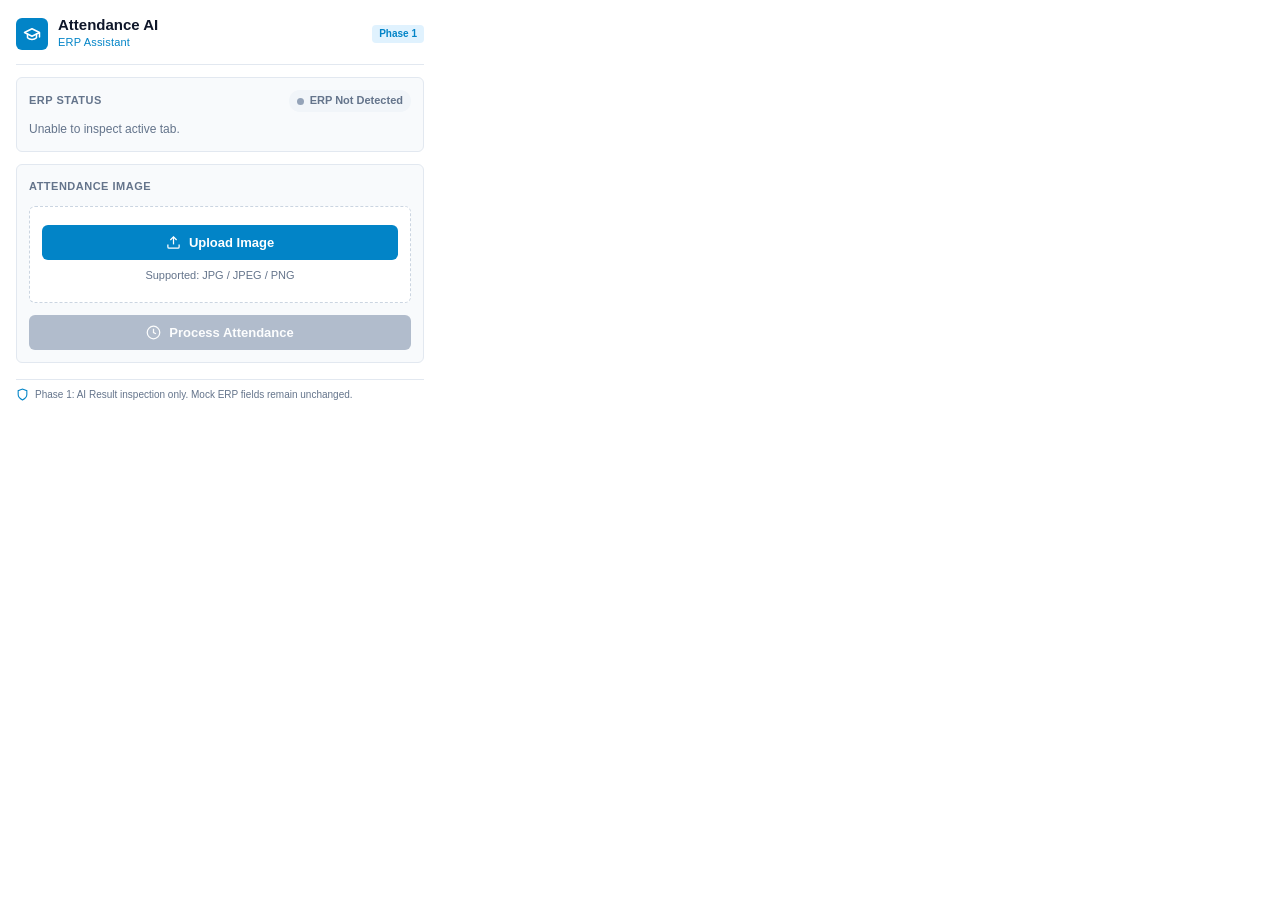
==== extension/popup/popup.html @ d887340b "phase1" ====
<!DOCTYPE html>
<html lang="en">
<head>
  <meta charset="UTF-8">
  <meta name="viewport" content="width=device-width, initial-scale=1.0">
  <title>Attendance AI — ERP Assistant</title>
  <link rel="stylesheet" href="popup.css">
</head>
<body>
  <div class="popup-container">
    <!-- Header -->
    <header class="app-header">
      <div class="header-left">
        <div class="brand-icon">
          <svg viewBox="0 0 24 24" fill="none" stroke="currentColor" stroke-width="2" stroke-linecap="round" stroke-linejoin="round">
            <path d="M22 10v6M2 10l10-5 10 5-10 5z"/>
            <path d="M6 12v5c3 3 9 3 12 0v-5"/>
          </svg>
        </div>
        <div class="brand-info">
          <h1 class="brand-title">Attendance AI</h1>
          <span class="brand-subtitle">ERP Assistant</span>
        </div>
      </div>
      <div class="header-badge" id="version-tag">Phase 1</div>
    </header>

    <!-- Notification / Toast Banner -->
    <div id="status-banner" class="status-banner hidden" role="alert">
      <span class="banner-icon" id="banner-icon">ℹ</span>
      <span class="banner-message" id="banner-message">Status message</span>
    </div>

    <!-- ERP Connection Card -->
    <section class="section-card erp-status-card" id="erp-status-section">
      <div class="status-header">
        <span class="section-label">ERP Status</span>
        <div class="status-pill status-checking" id="connection-pill">
          <span class="status-dot"></span>
          <span class="status-text" id="connection-text">Checking ERP...</span>
        </div>
      </div>
      <div class="erp-details" id="erp-details-box">
        <span class="erp-hint-text" id="erp-hint-text">Detecting active classroom ERP page...</span>
      </div>
    </section>

    <!-- Attendance Image Upload Section -->
    <section class="section-card upload-card" id="upload-section">
      <div class="upload-header">
        <span class="section-label">Attendance Image</span>
      </div>

      <!-- Hidden native file input -->
      <input type="file" id="file-input" accept="image/jpeg,image/png,image/jpg,image/webp" class="hidden-file-input">

      <!-- State A: Empty / No Image Selected Dropzone -->
      <div class="upload-dropzone" id="dropzone-box">
        <button type="button" class="btn btn-upload" id="btn-upload-trigger">
          <svg class="btn-icon" viewBox="0 0 24 24" fill="none" stroke="currentColor" stroke-width="2">
            <path d="M21 15v4a2 2 0 0 1-2 2H5a2 2 0 0 1-2-2v-4"></path>
            <polyline points="17 8 12 3 7 8"></polyline>
            <line x1="12" y1="3" x2="12" y2="15"></line>
          </svg>
          <span>Upload Image</span>
        </button>
        <span class="upload-support-text">Supported: JPG / JPEG / PNG</span>
      </div>

      <!-- State B: Image Preview Container (Hidden initially) -->
      <div class="preview-container hidden" id="preview-box">
        <div class="preview-frame" id="preview-frame">
          <img id="preview-image" alt="Attendance Sheet Preview" src="">
        </div>
        <div class="preview-info-row">
          <span class="preview-filename" id="preview-filename">attendance.jpg</span>
          <button type="button" class="btn-text-action" id="btn-change-image">Change Image</button>
        </div>
      </div>

      <!-- Process Attendance Button -->
      <div class="upload-action-box">
        <button type="button" class="btn btn-primary" id="btn-process-attendance" disabled>
          <svg class="btn-icon" viewBox="0 0 24 24" fill="none" stroke="currentColor" stroke-width="2">
            <circle cx="12" cy="12" r="10"></circle>
            <polyline points="12 6 12 12 16 14"></polyline>
          </svg>
          <span>Process Attendance</span>
        </button>
      </div>
    </section>

    <!-- Processing State Section (Hidden initially) -->
    <section class="section-card processing-card hidden" id="processing-section">
      <div class="processing-content">
        <div class="processing-spinner">
          <svg viewBox="0 0 50 50" class="spinner-svg">
            <circle class="spinner-path" cx="25" cy="25" r="20" fill="none" stroke-width="4"></circle>
          </svg>
        </div>
        <h2 class="processing-title">Processing attendance...</h2>
        <p class="processing-subtitle">Analyzing image</p>
        <p class="processing-note">Please wait.</p>
      </div>
    </section>

    <!-- Attendance Result Section (Hidden initially) -->
    <section class="section-card result-card hidden" id="result-section">
      <div class="result-header">
        <div>
          <span class="section-label">Attendance Result</span>
          <div class="result-records-text" id="result-records-count">0 records detected</div>
        </div>
        <span class="badge-phase">AI Extracted</span>
      </div>

      <!-- Result Breakdown Stats Grid -->
      <div class="stats-grid result-stats-grid">
        <div class="stat-box stat-present">
          <span class="stat-number" id="res-present">0</span>
          <span class="stat-name">Present</span>
        </div>
        <div class="stat-box stat-absent">
          <span class="stat-number" id="res-absent">0</span>
          <span class="stat-name">Absent</span>
        </div>
        <div class="stat-box stat-late">
          <span class="stat-number" id="res-late">0</span>
          <span class="stat-name">Late</span>
        </div>
        <div class="stat-box stat-unknown">
          <span class="stat-number" id="res-unknown">0</span>
          <span class="stat-name">Unknown</span>
        </div>
      </div>

      <!-- Detected Attendance List -->
      <div class="detected-roster-box">
        <div class="detected-roster-header">
          <span class="section-label">Detected Attendance</span>
        </div>
        <ul class="detected-roster-list" id="detected-roster-list">
          <!-- Populated dynamically -->
        </ul>
      </div>

      <!-- Process Again Action -->
      <div class="result-action-box">
        <button type="button" class="btn btn-outline" id="btn-process-again">
          <svg class="btn-icon" viewBox="0 0 24 24" fill="none" stroke="currentColor" stroke-width="2">
            <polyline points="1 4 1 10 7 10"></polyline>
            <path d="M3.51 15a9 9 0 1 0 2.13-9.36L1 10"></path>
          </svg>
          <span>Process Again</span>
        </button>
      </div>
    </section>

    <!-- Safety Footer -->
    <footer class="app-footer">
      <div class="safety-indicator">
        <svg class="safety-icon" viewBox="0 0 24 24" fill="none" stroke="currentColor" stroke-width="2">
          <path d="M12 22s8-4 8-10V5l-8-3-8 3v7c0 6 8 10 8 10z"></path>
        </svg>
        <span>Phase 1: AI Result inspection only. Mock ERP fields remain unchanged.</span>
      </div>
    </footer>
  </div>

  <!-- Load API Client followed by Popup Logic -->
  <script src="../utils/api-client.js"></script>
  <script src="popup.js"></script>
</body>
</html>
---- extension/popup/popup.css ----
/**
 * Attendance AI Extension - Popup Stylesheet
 * Clean, professional, education-grade theme.
 * White background, sky-blue primary accents, dark slate typography.
 */

:root {
  --color-primary: #0284c7;       /* Sky-blue 600 */
  --color-primary-light: #e0f2fe; /* Sky-blue 100 */
  --color-primary-bg: #f0f9ff;    /* Sky-blue 50 */
  --color-primary-hover: #0369a1; /* Sky-blue 700 */

  --color-bg-app: #ffffff;
  --color-bg-card: #f8fafc;
  --color-bg-input: #ffffff;

  --color-border: #e2e8f0;
  --color-border-subtle: #edf2f7;

  --color-text-main: #0f172a;     /* Slate 900 */
  --color-text-muted: #64748b;    /* Slate 500 */
  --color-text-light: #94a3b8;    /* Slate 400 */

  --color-success: #16a34a;       /* Green 600 */
  --color-success-bg: #f0fdf4;
  --color-danger: #dc2626;        /* Red 600 */
  --color-danger-bg: #fef2f2;
  --color-warning: #d97706;       /* Amber 600 */
  --color-warning-bg: #fffbeb;
  --color-neutral: #64748b;
  --color-neutral-bg: #f1f5f9;

  --radius-sm: 4px;
  --radius-md: 6px;
  --radius-lg: 8px;

  --font-family: -apple-system, BlinkMacSystemFont, "Segoe UI", Roboto, "Helvetica Neue", Arial, sans-serif;
}

* {
  box-sizing: border-box;
  margin: 0;
  padding: 0;
}

body {
  width: 440px;
  min-height: 520px;
  background-color: var(--color-bg-app);
  color: var(--color-text-main);
  font-family: var(--font-family);
  font-size: 13px;
  line-height: 1.45;
  overflow-x: hidden;
}

.popup-container {
  display: flex;
  flex-direction: column;
  padding: 16px;
  gap: 12px;
}

/* ==========================================================================
   Header
   ========================================================================== */
.app-header {
  display: flex;
  align-items: center;
  justify-content: space-between;
  padding-bottom: 12px;
  border-bottom: 1px solid var(--color-border);
}

.header-left {
  display: flex;
  align-items: center;
  gap: 10px;
}

.brand-icon {
  width: 32px;
  height: 32px;
  border-radius: var(--radius-md);
  background-color: var(--color-primary);
  color: #ffffff;
  display: flex;
  align-items: center;
  justify-content: center;
  flex-shrink: 0;
}

.brand-icon svg {
  width: 18px;
  height: 18px;
}

.brand-title {
  font-size: 15px;
  font-weight: 700;
  color: var(--color-text-main);
  line-height: 1.15;
}

.brand-subtitle {
  font-size: 11px;
  font-weight: 500;
  color: var(--color-primary);
  letter-spacing: 0.2px;
}

.header-badge {
  font-size: 10px;
  font-weight: 600;
  padding: 2px 7px;
  border-radius: var(--radius-sm);
  background-color: var(--color-primary-light);
  color: var(--color-primary);
}

/* ==========================================================================
   Status Banner (Notifications & Alerts)
   ========================================================================== */
.status-banner {
  display: flex;
  align-items: flex-start;
  gap: 8px;
  padding: 8px 12px;
  border-radius: var(--radius-md);
  font-size: 12px;
  animation: fadeIn 0.2s ease-out;
}

.status-banner.banner-success {
  background-color: var(--color-success-bg);
  border: 1px solid #bbf7d0;
  color: #15803d;
}

.status-banner.banner-error {
  background-color: var(--color-danger-bg);
  border: 1px solid #fecaca;
  color: #b91c1c;
}

.status-banner.banner-info {
  background-color: var(--color-primary-bg);
  border: 1px solid #bae6fd;
  color: var(--color-primary-hover);
}

.banner-icon {
  font-weight: bold;
}

/* ==========================================================================
   Section Cards
   ========================================================================== */
.section-card {
  background-color: var(--color-bg-card);
  border: 1px solid var(--color-border);
  border-radius: var(--radius-md);
  padding: 12px;
  display: flex;
  flex-direction: column;
  gap: 8px;
}

.section-label {
  font-size: 11px;
  font-weight: 600;
  text-transform: uppercase;
  letter-spacing: 0.5px;
  color: var(--color-text-muted);
}

/* ==========================================================================
   ERP Status Card
   ========================================================================== */
.status-header {
  display: flex;
  align-items: center;
  justify-content: space-between;
}

.status-pill {
  display: inline-flex;
  align-items: center;
  gap: 6px;
  padding: 3px 8px;
  border-radius: 12px;
  font-size: 11px;
  font-weight: 600;
}

.status-dot {
  width: 7px;
  height: 7px;
  border-radius: 50%;
}

.status-connected {
  background-color: var(--color-success-bg);
  color: var(--color-success);
}
.status-connected .status-dot {
  background-color: var(--color-success);
}

.status-disconnected {
  background-color: var(--color-neutral-bg);
  color: var(--color-text-muted);
}
.status-disconnected .status-dot {
  background-color: var(--color-text-light);
}

.status-checking {
  background-color: var(--color-warning-bg);
  color: var(--color-warning);
}
.status-checking .status-dot {
  background-color: var(--color-warning);
}

.erp-hint-text {
  font-size: 12px;
  color: var(--color-text-muted);
}

/* ==========================================================================
   Image Upload Section
   ========================================================================== */
.hidden-file-input {
  display: none;
}

.upload-card {
  gap: 10px;
}

.upload-dropzone {
  display: flex;
  flex-direction: column;
  align-items: center;
  justify-content: center;
  gap: 8px;
  padding: 18px 12px;
  border: 1px dashed #cbd5e1;
  border-radius: var(--radius-md);
  background-color: #ffffff;
  transition: border-color 0.2s ease, background-color 0.2s ease;
}

.upload-dropzone:hover {
  border-color: var(--color-primary);
  background-color: var(--color-primary-bg);
}

.btn-upload {
  background-color: var(--color-primary);
  color: #ffffff;
  padding: 8px 16px;
  font-size: 12px;
  border-radius: var(--radius-md);
  cursor: pointer;
  display: inline-flex;
  align-items: center;
  gap: 6px;
  border: none;
  font-weight: 600;
  transition: background-color 0.15s ease;
}

.btn-upload:hover {
  background-color: var(--color-primary-hover);
}

.upload-support-text {
  font-size: 11px;
  color: var(--color-text-muted);
}

/* ==========================================================================
   Image Preview Box
   ========================================================================== */
.preview-container {
  display: flex;
  flex-direction: column;
  gap: 8px;
  background-color: #ffffff;
  border: 1px solid var(--color-border);
  border-radius: var(--radius-md);
  padding: 10px;
}

.preview-frame {
  width: 100%;
  height: 130px;
  background-color: #0f172a;
  border-radius: var(--radius-sm);
  overflow: hidden;
  display: flex;
  align-items: center;
  justify-content: center;
}

.preview-frame img {
  max-width: 100%;
  max-height: 100%;
  object-fit: contain;
}

.preview-info-row {
  display: flex;
  align-items: center;
  justify-content: space-between;
  padding-top: 4px;
}

.preview-filename {
  font-size: 12px;
  font-weight: 600;
  color: var(--color-text-main);
  overflow: hidden;
  text-overflow: ellipsis;
  white-space: nowrap;
  max-width: 250px;
}

.btn-text-action {
  background: none;
  border: none;
  font-size: 11px;
  font-weight: 600;
  color: var(--color-primary);
  cursor: pointer;
  padding: 2px 4px;
  border-radius: var(--radius-sm);
}

.btn-text-action:hover {
  text-decoration: underline;
  color: var(--color-primary-hover);
}

.upload-action-box {
  margin-top: 2px;
}

/* ==========================================================================
   Processing State Card
   ========================================================================== */
.processing-card {
  padding: 24px 16px;
  text-align: center;
  background-color: #ffffff;
  border: 1px solid #bae6fd;
}

.processing-content {
  display: flex;
  flex-direction: column;
  align-items: center;
  gap: 6px;
}

.processing-spinner {
  width: 38px;
  height: 38px;
  margin-bottom: 6px;
}

.spinner-svg {
  animation: rotate 1.8s linear infinite;
  width: 100%;
  height: 100%;
}

.spinner-path {
  stroke: var(--color-primary);
  stroke-linecap: round;
  animation: dash 1.4s ease-in-out infinite;
}

@keyframes rotate {
  100% {
    transform: rotate(360deg);
  }
}

@keyframes dash {
  0% {
    stroke-dasharray: 1, 150;
    stroke-dashoffset: 0;
  }
  50% {
    stroke-dasharray: 90, 150;
    stroke-dashoffset: -35;
  }
  100% {
    stroke-dasharray: 90, 150;
    stroke-dashoffset: -124;
  }
}

.processing-title {
  font-size: 14px;
  font-weight: 700;
  color: var(--color-text-main);
}

.processing-subtitle {
  font-size: 12px;
  font-weight: 500;
  color: var(--color-primary);
}

.processing-note {
  font-size: 11px;
  color: var(--color-text-muted);
}

/* ==========================================================================
   Attendance Result Card
   ========================================================================== */
.result-header {
  display: flex;
  align-items: center;
  justify-content: space-between;
}

.result-records-text {
  font-size: 14px;
  font-weight: 700;
  color: var(--color-text-main);
}

.badge-phase {
  font-size: 10px;
  font-weight: 600;
  background-color: var(--color-primary-light);
  color: var(--color-primary);
  padding: 2px 7px;
  border-radius: var(--radius-sm);
  text-transform: uppercase;
}

.result-stats-grid {
  display: grid;
  grid-template-columns: repeat(4, 1fr);
  gap: 6px;
  margin-top: 4px;
}

.stat-box {
  background-color: #ffffff;
  border: 1px solid var(--color-border);
  border-radius: var(--radius-sm);
  padding: 6px 4px;
  text-align: center;
  display: flex;
  flex-direction: column;
  align-items: center;
}

.stat-number {
  font-size: 16px;
  font-weight: 700;
  line-height: 1.2;
}

.stat-name {
  font-size: 10px;
  font-weight: 500;
  color: var(--color-text-muted);
}

.stat-present {
  border-top: 2px solid var(--color-success);
}
.stat-present .stat-number {
  color: var(--color-success);
}

.stat-absent {
  border-top: 2px solid var(--color-danger);
}
.stat-absent .stat-number {
  color: var(--color-danger);
}

.stat-late {
  border-top: 2px solid var(--color-warning);
}
.stat-late .stat-number {
  color: var(--color-warning);
}

.stat-unknown {
  border-top: 2px solid var(--color-neutral);
}
.stat-unknown .stat-number {
  color: var(--color-neutral);
}

/* Detected Roster List */
.detected-roster-box {
  display: flex;
  flex-direction: column;
  gap: 6px;
  margin-top: 4px;
}

.detected-roster-header {
  display: flex;
  align-items: center;
  justify-content: space-between;
}

.detected-roster-list {
  list-style: none;
  max-height: 155px;
  overflow-y: auto;
  border: 1px solid var(--color-border);
  border-radius: var(--radius-sm);
  background-color: #ffffff;
}

.detected-item {
  display: flex;
  align-items: center;
  justify-content: space-between;
  padding: 5px 8px;
  border-bottom: 1px solid var(--color-border-subtle);
  font-size: 12px;
}

.detected-item:last-child {
  border-bottom: none;
}

.detected-student-info {
  display: flex;
  align-items: center;
  gap: 8px;
  overflow: hidden;
}

.detected-roll {
  font-size: 11px;
  font-weight: 600;
  color: var(--color-text-muted);
  width: 32px;
  flex-shrink: 0;
}

.detected-name {
  color: var(--color-text-main);
  white-space: nowrap;
  overflow: hidden;
  text-overflow: ellipsis;
  font-weight: 500;
}

.detected-badges {
  display: flex;
  align-items: center;
  gap: 4px;
  flex-shrink: 0;
}

.roster-badge {
  font-size: 9px;
  font-weight: 600;
  padding: 2px 6px;
  border-radius: 3px;
  text-transform: uppercase;
}

.badge-present {
  background-color: var(--color-success-bg);
  color: var(--color-success);
}

.badge-absent {
  background-color: var(--color-danger-bg);
  color: var(--color-danger);
}

.badge-late {
  background-color: var(--color-warning-bg);
  color: var(--color-warning);
}

.badge-unknown {
  background-color: var(--color-neutral-bg);
  color: var(--color-neutral);
}

.confidence-pill {
  font-size: 9px;
  color: var(--color-text-light);
  font-weight: 500;
  padding: 1px 4px;
}

.result-action-box {
  margin-top: 4px;
}

/* ==========================================================================
   Buttons & Actions
   ========================================================================== */
.btn {
  display: flex;
  align-items: center;
  justify-content: center;
  gap: 8px;
  width: 100%;
  padding: 9px 14px;
  border-radius: var(--radius-md);
  font-size: 13px;
  font-weight: 600;
  cursor: pointer;
  transition: background-color 0.15s ease, border-color 0.15s ease;
  border: 1px solid transparent;
}

.btn-icon {
  width: 15px;
  height: 15px;
}

.btn-primary {
  background-color: var(--color-primary);
  color: #ffffff;
}

.btn-primary:hover:not(:disabled) {
  background-color: var(--color-primary-hover);
}

.btn-primary:disabled {
  background-color: #94a3b8;
  cursor: not-allowed;
  opacity: 0.7;
}

.btn-outline {
  background-color: #ffffff;
  border-color: var(--color-border);
  color: var(--color-text-muted);
  font-size: 12px;
  padding: 7px 12px;
}

.btn-outline:hover {
  background-color: var(--color-bg-card);
  color: var(--color-text-main);
  border-color: #cbd5e1;
}

/* ==========================================================================
   Footer
   ========================================================================== */
.app-footer {
  margin-top: 4px;
  border-top: 1px solid var(--color-border);
  padding-top: 8px;
}

.safety-indicator {
  display: flex;
  align-items: center;
  gap: 6px;
  font-size: 10px;
  color: var(--color-text-muted);
}

.safety-icon {
  width: 13px;
  height: 13px;
  color: var(--color-primary);
  flex-shrink: 0;
}

/* ==========================================================================
   Utilities
   ========================================================================== */
.hidden {
  display: none !important;
}

@keyframes fadeIn {
  from { opacity: 0; transform: translateY(-2px); }
  to { opacity: 1; transform: translateY(0); }
}
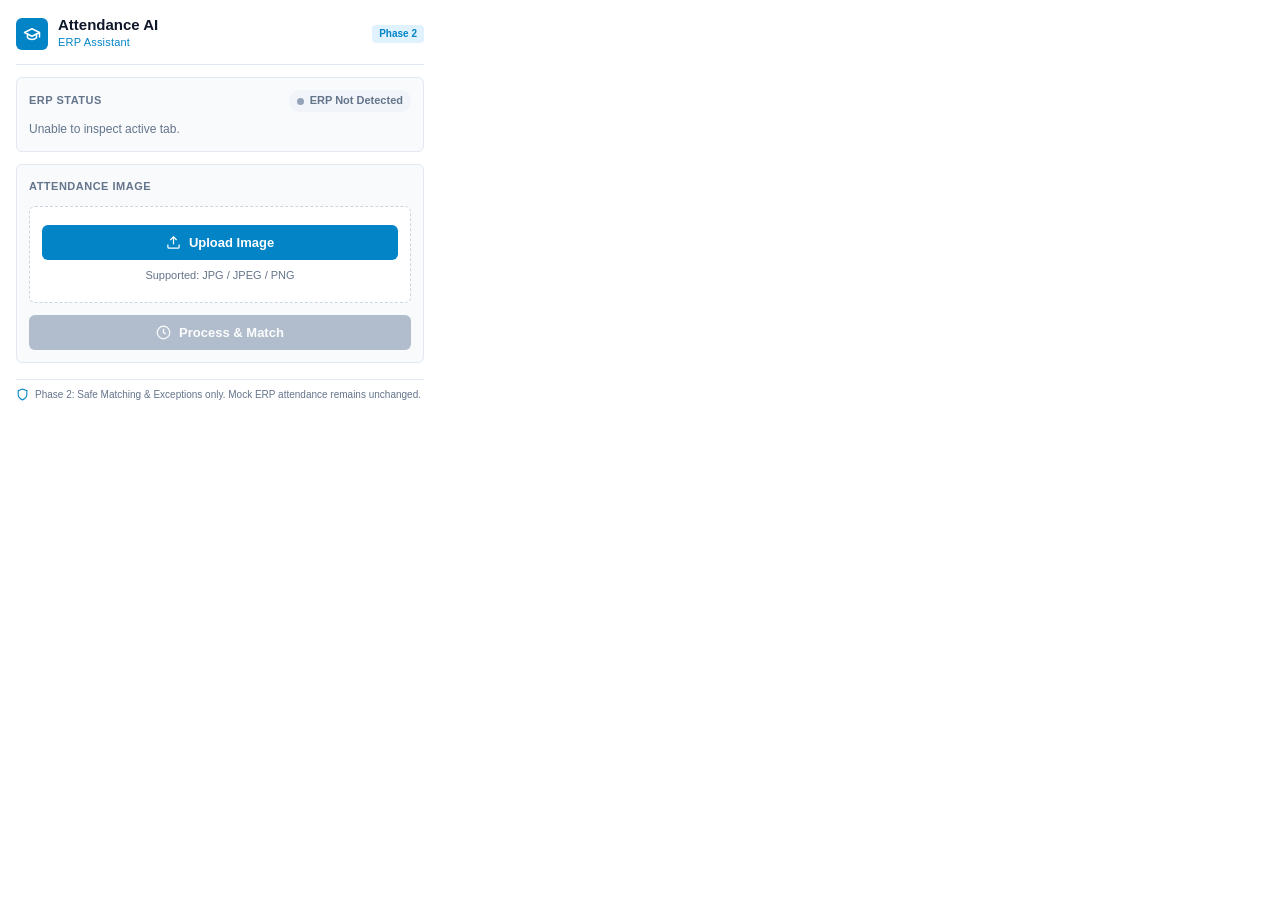
==== commit bdbfbbda: "phase 2 completed" ====
--- a/extension/popup/popup.html
+++ b/extension/popup/popup.html
@@ -22,7 +22,7 @@
           <span class="brand-subtitle">ERP Assistant</span>
         </div>
       </div>
-      <div class="header-badge" id="version-tag">Phase 1</div>
+      <div class="header-badge" id="version-tag">Phase 2</div>
     </header>
 
     <!-- Notification / Toast Banner -->
@@ -85,7 +85,7 @@
             <circle cx="12" cy="12" r="10"></circle>
             <polyline points="12 6 12 12 16 14"></polyline>
           </svg>
-          <span>Process Attendance</span>
+          <span>Process & Match</span>
         </button>
       </div>
     </section>
@@ -98,46 +98,102 @@
             <circle class="spinner-path" cx="25" cy="25" r="20" fill="none" stroke-width="4"></circle>
           </svg>
         </div>
-        <h2 class="processing-title">Processing attendance...</h2>
-        <p class="processing-subtitle">Analyzing image</p>
+        <h2 class="processing-title" id="processing-title">Processing attendance...</h2>
+        <p class="processing-subtitle" id="processing-subtitle">Analyzing image & matching with ERP roster</p>
         <p class="processing-note">Please wait.</p>
       </div>
     </section>
 
     <!-- Attendance Result Section (Hidden initially) -->
     <section class="section-card result-card hidden" id="result-section">
-      <div class="result-header">
-        <div>
-          <span class="section-label">Attendance Result</span>
-          <div class="result-records-text" id="result-records-count">0 records detected</div>
-        </div>
-        <span class="badge-phase">AI Extracted</span>
-      </div>
-
-      <!-- Result Breakdown Stats Grid -->
-      <div class="stats-grid result-stats-grid">
-        <div class="stat-box stat-present">
-          <span class="stat-number" id="res-present">0</span>
-          <span class="stat-name">Present</span>
-        </div>
-        <div class="stat-box stat-absent">
-          <span class="stat-number" id="res-absent">0</span>
-          <span class="stat-name">Absent</span>
-        </div>
-        <div class="stat-box stat-late">
-          <span class="stat-number" id="res-late">0</span>
-          <span class="stat-name">Late</span>
-        </div>
-        <div class="stat-box stat-unknown">
-          <span class="stat-number" id="res-unknown">0</span>
-          <span class="stat-name">Unknown</span>
-        </div>
-      </div>
-
-      <!-- Detected Attendance List -->
+      <!-- 1. Source of Truth: Uploaded Sheet -->
+      <div class="result-source-box">
+        <div class="result-source-header">
+          <div class="source-title-group">
+            <span class="source-indicator-dot"></span>
+            <span class="source-label">Attendance Source</span>
+          </div>
+          <span class="source-badge">Uploaded Sheet</span>
+        </div>
+        <div class="source-stats-row">
+          <div class="source-stat">
+            <span class="source-stat-val" id="source-detected-count">0</span>
+            <span class="source-stat-lbl">Students detected</span>
+          </div>
+          <div class="source-stat stat-pres-text">
+            <span class="source-stat-val" id="source-present-count">0</span>
+            <span class="source-stat-lbl">Present</span>
+          </div>
+          <div class="source-stat stat-abs-text">
+            <span class="source-stat-val" id="source-absent-count">0</span>
+            <span class="source-stat-lbl">Absent</span>
+          </div>
+        </div>
+      </div>
+
+      <!-- 2. ERP Student List Reference -->
+      <div class="result-erp-box">
+        <div class="erp-ref-header">
+          <span class="erp-ref-label">ERP Student List</span>
+          <span class="erp-ref-badge" id="erp-roster-status-badge">Classroom Roster</span>
+        </div>
+        <div class="erp-ref-content">
+          <span class="erp-ref-text">Students available in ERP:</span>
+          <strong class="erp-ref-count" id="erp-students-available-count">0</strong>
+        </div>
+      </div>
+
+      <!-- 3. Matching Breakdown -->
+      <div class="matching-summary-box">
+        <div class="result-header">
+          <span class="section-label">Matching Summary</span>
+          <span class="badge-phase" id="result-badge-phase">Matching Complete</span>
+        </div>
+
+        <div class="matching-stats-grid">
+          <div class="match-stat-box match-stat-matched">
+            <div class="match-stat-icon">✓</div>
+            <div class="match-stat-count" id="match-count-matched">0</div>
+            <div class="match-stat-label">Matched</div>
+          </div>
+          <div class="match-stat-box match-stat-review">
+            <div class="match-stat-icon">⚠</div>
+            <div class="match-stat-count" id="match-count-review">0</div>
+            <div class="match-stat-label">Needs Review</div>
+          </div>
+          <div class="match-stat-box match-stat-unmatched">
+            <div class="match-stat-icon">?</div>
+            <div class="match-stat-count" id="match-count-unmatched">0</div>
+            <div class="match-stat-label">Unmatched</div>
+          </div>
+        </div>
+      </div>
+
+      <!-- Exceptions & Missing Students Info Bar -->
+      <div class="exceptions-bar hidden" id="exceptions-bar">
+        <span class="exceptions-count-text" id="exceptions-count-text">0 Exceptions Detected</span>
+        <button type="button" class="btn-text-action" id="btn-toggle-exceptions">View Exceptions</button>
+      </div>
+
+      <!-- Collapsible Exceptions List Drawer -->
+      <div class="exceptions-drawer hidden" id="exceptions-drawer">
+        <ul class="exceptions-list" id="exceptions-list">
+          <!-- Populated dynamically -->
+        </ul>
+      </div>
+
+      <!-- Matched Students Roster Review Table -->
       <div class="detected-roster-box">
         <div class="detected-roster-header">
-          <span class="section-label">Detected Attendance</span>
+          <span class="section-label">Review Records</span>
+          <span class="roster-sub-hint">Verified against ERP</span>
+        </div>
+        <div class="roster-table-header">
+          <span class="col-head col-roll">Roll</span>
+          <span class="col-head col-name">Student</span>
+          <span class="col-head col-raw">Raw Mark</span>
+          <span class="col-head col-status">Status</span>
+          <span class="col-head col-match">Match</span>
         </div>
         <ul class="detected-roster-list" id="detected-roster-list">
           <!-- Populated dynamically -->
@@ -162,7 +218,7 @@
         <svg class="safety-icon" viewBox="0 0 24 24" fill="none" stroke="currentColor" stroke-width="2">
           <path d="M12 22s8-4 8-10V5l-8-3-8 3v7c0 6 8 10 8 10z"></path>
         </svg>
-        <span>Phase 1: AI Result inspection only. Mock ERP fields remain unchanged.</span>
+        <span>Phase 2: Safe Matching & Exceptions only. Mock ERP attendance remains unchanged.</span>
       </div>
     </footer>
   </div>
--- a/extension/popup/popup.css
+++ b/extension/popup/popup.css
@@ -446,98 +446,296 @@
   text-transform: uppercase;
 }
 
-.result-stats-grid {
+/* ==========================================================================
+   Attendance Source & ERP Reference Cards (Phase 2.2)
+   ========================================================================== */
+.result-source-box {
+  background: linear-gradient(135deg, #f0f9ff 0%, #e0f2fe 100%);
+  border: 1px solid #bae6fd;
+  border-radius: var(--radius-md);
+  padding: 10px 12px;
+  display: flex;
+  flex-direction: column;
+  gap: 8px;
+}
+
+.result-source-header {
+  display: flex;
+  align-items: center;
+  justify-content: space-between;
+}
+
+.source-title-group {
+  display: flex;
+  align-items: center;
+  gap: 6px;
+}
+
+.source-indicator-dot {
+  width: 8px;
+  height: 8px;
+  border-radius: 50%;
+  background-color: #0284c7;
+  box-shadow: 0 0 0 2px rgba(2, 132, 199, 0.2);
+}
+
+.source-label {
+  font-size: 11px;
+  font-weight: 700;
+  text-transform: uppercase;
+  letter-spacing: 0.5px;
+  color: #0369a1;
+}
+
+.source-badge {
+  font-size: 10px;
+  font-weight: 700;
+  background-color: #0284c7;
+  color: #ffffff;
+  padding: 2px 7px;
+  border-radius: 10px;
+  letter-spacing: 0.2px;
+}
+
+.source-stats-row {
   display: grid;
-  grid-template-columns: repeat(4, 1fr);
-  gap: 6px;
-  margin-top: 4px;
-}
-
-.stat-box {
+  grid-template-columns: repeat(3, 1fr);
+  gap: 8px;
   background-color: #ffffff;
-  border: 1px solid var(--color-border);
+  border: 1px solid #e0f2fe;
   border-radius: var(--radius-sm);
-  padding: 6px 4px;
+  padding: 6px 8px;
+}
+
+.source-stat {
+  display: flex;
+  flex-direction: column;
+  align-items: center;
   text-align: center;
-  display: flex;
-  flex-direction: column;
-  align-items: center;
-}
-
-.stat-number {
+}
+
+.source-stat-val {
   font-size: 16px;
   font-weight: 700;
   line-height: 1.2;
-}
-
-.stat-name {
+  color: var(--color-text-main);
+}
+
+.source-stat-lbl {
+  font-size: 9px;
+  font-weight: 600;
+  color: var(--color-text-muted);
+  text-transform: uppercase;
+}
+
+.stat-pres-text .source-stat-val {
+  color: var(--color-success);
+}
+
+.stat-abs-text .source-stat-val {
+  color: var(--color-danger);
+}
+
+/* ERP Student List Reference Box */
+.result-erp-box {
+  background-color: #f8fafc;
+  border: 1px solid var(--color-border);
+  border-radius: var(--radius-md);
+  padding: 8px 12px;
+  display: flex;
+  align-items: center;
+  justify-content: space-between;
+}
+
+.erp-ref-header {
+  display: flex;
+  align-items: center;
+  gap: 6px;
+}
+
+.erp-ref-label {
+  font-size: 11px;
+  font-weight: 600;
+  color: var(--color-text-muted);
+  text-transform: uppercase;
+}
+
+.erp-ref-badge {
+  font-size: 9px;
+  font-weight: 600;
+  padding: 1px 5px;
+  border-radius: 3px;
+  background-color: #e2e8f0;
+  color: #475569;
+}
+
+.erp-ref-content {
+  display: flex;
+  align-items: center;
+  gap: 4px;
+}
+
+.erp-ref-text {
+  font-size: 11px;
+  color: var(--color-text-muted);
+}
+
+.erp-ref-count {
+  font-size: 12px;
+  color: var(--color-text-main);
+}
+
+/* Matching Summary Box */
+.matching-summary-box {
+  display: flex;
+  flex-direction: column;
+  gap: 6px;
+}
+
+/* Detected Roster Review Table */
+.detected-roster-box {
+  display: flex;
+  flex-direction: column;
+  gap: 4px;
+  margin-top: 4px;
+}
+
+.detected-roster-header {
+  display: flex;
+  align-items: center;
+  justify-content: space-between;
+}
+
+.roster-sub-hint {
   font-size: 10px;
+  color: var(--color-text-light);
   font-weight: 500;
-  color: var(--color-text-muted);
-}
-
-.stat-present {
-  border-top: 2px solid var(--color-success);
-}
-.stat-present .stat-number {
-  color: var(--color-success);
-}
-
-.stat-absent {
-  border-top: 2px solid var(--color-danger);
-}
-.stat-absent .stat-number {
-  color: var(--color-danger);
-}
-
-.stat-late {
-  border-top: 2px solid var(--color-warning);
-}
-.stat-late .stat-number {
-  color: var(--color-warning);
-}
-
-.stat-unknown {
-  border-top: 2px solid var(--color-neutral);
-}
-.stat-unknown .stat-number {
-  color: var(--color-neutral);
-}
-
-/* Detected Roster List */
-.detected-roster-box {
-  display: flex;
-  flex-direction: column;
-  gap: 6px;
-  margin-top: 4px;
-}
-
-.detected-roster-header {
-  display: flex;
-  align-items: center;
-  justify-content: space-between;
+}
+
+.roster-table-header {
+  display: flex;
+  align-items: center;
+  padding: 6px 8px;
+  background-color: #f1f5f9;
+  border: 1px solid var(--color-border);
+  border-bottom: none;
+  border-top-left-radius: var(--radius-sm);
+  border-top-right-radius: var(--radius-sm);
+  font-size: 10px;
+  font-weight: 700;
+  text-transform: uppercase;
+  letter-spacing: 0.3px;
+  color: var(--color-text-muted);
+}
+
+.col-head, .row-col {
+  overflow: hidden;
+  text-overflow: ellipsis;
+  white-space: nowrap;
+}
+
+.col-roll {
+  width: 36px;
+  flex-shrink: 0;
+}
+
+.col-name {
+  flex: 1;
+  min-width: 0;
+  padding: 0 4px;
+}
+
+.col-raw {
+  width: 52px;
+  text-align: center;
+  flex-shrink: 0;
+}
+
+.col-status {
+  width: 64px;
+  text-align: center;
+  flex-shrink: 0;
+}
+
+.col-match {
+  width: 74px;
+  text-align: right;
+  flex-shrink: 0;
+}
+
+.raw-mark-pill {
+  display: inline-block;
+  font-size: 10px;
+  font-weight: 700;
+  font-family: monospace;
+  padding: 1px 5px;
+  background-color: #f1f5f9;
+  border: 1px solid #cbd5e1;
+  border-radius: 3px;
+  color: #334155;
+}
+
+.raw-mark-pill.mark-present {
+  background-color: #f0fdf4;
+  border-color: #bbf7d0;
+  color: #16a34a;
+}
+
+.raw-mark-pill.mark-absent {
+  background-color: #fef2f2;
+  border-color: #fecaca;
+  color: #dc2626;
 }
 
 .detected-roster-list {
   list-style: none;
-  max-height: 155px;
+  max-height: 175px;
   overflow-y: auto;
   border: 1px solid var(--color-border);
-  border-radius: var(--radius-sm);
+  border-bottom-left-radius: var(--radius-sm);
+  border-bottom-right-radius: var(--radius-sm);
   background-color: #ffffff;
 }
 
-.detected-item {
-  display: flex;
-  align-items: center;
-  justify-content: space-between;
+.roster-row-container {
+  display: flex;
+  flex-direction: column;
+  border-bottom: 1px solid var(--color-border-subtle);
+}
+
+.roster-row-container:last-child {
+  border-bottom: none;
+}
+
+.roster-row {
+  display: flex;
+  align-items: center;
   padding: 5px 8px;
-  border-bottom: 1px solid var(--color-border-subtle);
-  font-size: 12px;
-}
-
-.detected-item:last-child {
-  border-bottom: none;
+  font-size: 11px;
+  background-color: #ffffff;
+  transition: background-color 0.1s ease;
+}
+
+.roster-row:hover {
+  background-color: #f8fafc;
+}
+
+.student-display-name {
+  font-weight: 600;
+  color: var(--color-text-main);
+  white-space: nowrap;
+  overflow: hidden;
+  text-overflow: ellipsis;
+  display: block;
+}
+
+.raw-ai-name {
+  font-size: 9px;
+  color: var(--color-text-light);
+  display: block;
+  white-space: nowrap;
+  overflow: hidden;
+  text-overflow: ellipsis;
 }
 
 .detected-student-info {
@@ -696,3 +894,255 @@
   from { opacity: 0; transform: translateY(-2px); }
   to { opacity: 1; transform: translateY(0); }
 }
+
+/* ==========================================================================
+   Phase 2: Matching Summary & Exceptions Styles
+   ========================================================================== */
+.matching-stats-grid {
+  display: grid;
+  grid-template-columns: repeat(3, 1fr);
+  gap: 8px;
+  margin-top: 8px;
+}
+
+.match-stat-box {
+  display: flex;
+  flex-direction: column;
+  align-items: center;
+  padding: 8px 4px;
+  border-radius: var(--radius-md);
+  border: 1px solid var(--color-border);
+  background-color: var(--color-bg-card);
+  text-align: center;
+}
+
+.match-stat-icon {
+  font-size: 13px;
+  font-weight: 700;
+  margin-bottom: 2px;
+}
+
+.match-stat-count {
+  font-size: 16px;
+  font-weight: 700;
+  line-height: 1.1;
+}
+
+.match-stat-label {
+  font-size: 10px;
+  font-weight: 500;
+  text-transform: uppercase;
+  letter-spacing: 0.3px;
+  margin-top: 2px;
+}
+
+.match-stat-matched {
+  background-color: var(--color-success-bg);
+  border-color: #bbf7d0;
+  color: var(--color-success);
+}
+
+.match-stat-review {
+  background-color: var(--color-warning-bg);
+  border-color: #fde68a;
+  color: var(--color-warning);
+}
+
+.match-stat-unmatched {
+  background-color: var(--color-neutral-bg);
+  border-color: #e2e8f0;
+  color: var(--color-neutral);
+}
+
+.exceptions-bar {
+  display: flex;
+  align-items: center;
+  justify-content: space-between;
+  margin-top: 8px;
+  padding: 6px 10px;
+  background-color: #fffbeb;
+  border: 1px solid #fde68a;
+  border-radius: var(--radius-md);
+  font-size: 11px;
+}
+
+.exceptions-count-text {
+  font-weight: 600;
+  color: #92400e;
+}
+
+.exceptions-drawer {
+  margin-top: 6px;
+  padding: 8px;
+  background-color: #fefce8;
+  border: 1px solid #fef08a;
+  border-radius: var(--radius-md);
+  max-height: 140px;
+  overflow-y: auto;
+}
+
+.exceptions-list {
+  list-style: none;
+  display: flex;
+  flex-direction: column;
+  gap: 6px;
+}
+
+.exception-item {
+  display: flex;
+  flex-direction: column;
+  gap: 2px;
+  font-size: 11px;
+  line-height: 1.3;
+  padding-bottom: 4px;
+  border-bottom: 1px dashed #fde68a;
+}
+
+.exception-item:last-child {
+  border-bottom: none;
+}
+
+.exception-badge {
+  display: inline-block;
+  font-size: 9px;
+  font-weight: 700;
+  padding: 1px 4px;
+  border-radius: 3px;
+  text-transform: uppercase;
+  width: fit-content;
+}
+
+.exception-badge-dup {
+  background-color: #fef2f2;
+  color: #dc2626;
+  border: 1px solid #fecaca;
+}
+
+.exception-badge-ambig {
+  background-color: #fffbeb;
+  color: #d97706;
+  border: 1px solid #fde68a;
+}
+
+.exception-badge-unmatched {
+  background-color: #f1f5f9;
+  color: #475569;
+  border: 1px solid #cbd5e1;
+}
+
+.exception-badge-missing {
+  background-color: #e0f2fe;
+  color: #0284c7;
+  border: 1px solid #bae6fd;
+}
+
+.exception-msg {
+  color: var(--color-text-main);
+  font-weight: 500;
+}
+
+/* Matched Roster Item Details */
+.detected-match-info {
+  display: flex;
+  flex-direction: column;
+  gap: 1px;
+  overflow: hidden;
+}
+
+.matched-primary-row {
+  display: flex;
+  align-items: center;
+  gap: 6px;
+}
+
+.matched-student-name {
+  font-weight: 600;
+  color: var(--color-text-main);
+  white-space: nowrap;
+  overflow: hidden;
+  text-overflow: ellipsis;
+}
+
+.matched-student-id {
+  font-size: 10px;
+  font-family: monospace;
+  background-color: var(--color-neutral-bg);
+  padding: 1px 4px;
+  border-radius: 3px;
+  color: var(--color-text-muted);
+}
+
+.raw-detected-row {
+  font-size: 10px;
+  color: var(--color-text-muted);
+  display: flex;
+  align-items: center;
+  gap: 4px;
+}
+
+.candidates-preview-box {
+  margin-top: 4px;
+  font-size: 10px;
+  background-color: #fffbeb;
+  border-radius: 4px;
+  padding: 4px 6px;
+  color: #92400e;
+}
+
+.candidate-entry {
+  display: flex;
+  justify-content: space-between;
+  padding: 1px 0;
+}
+
+/* Badges for Resolution & Method */
+.badge-resolution-matched {
+  background-color: #f0fdf4;
+  color: #16a34a;
+  border: 1px solid #bbf7d0;
+}
+
+.badge-resolution-review {
+  background-color: #fffbeb;
+  color: #d97706;
+  border: 1px solid #fde68a;
+}
+
+.badge-resolution-unmatched {
+  background-color: #f1f5f9;
+  color: #64748b;
+  border: 1px solid #cbd5e1;
+}
+
+.match-method-pill {
+  font-size: 9px;
+  padding: 1px 4px;
+  border-radius: 3px;
+  background-color: #f0f9ff;
+  color: #0369a1;
+  border: 1px solid #bae6fd;
+}
+
+.dual-conf-container {
+  display: flex;
+  gap: 3px;
+}
+
+.conf-tag {
+  font-size: 9px;
+  padding: 1px 4px;
+  border-radius: 3px;
+  font-family: monospace;
+}
+
+.conf-tag-ai {
+  background-color: #f8fafc;
+  color: #475569;
+  border: 1px solid #e2e8f0;
+}
+
+.conf-tag-match {
+  background-color: #ecfdf5;
+  color: #059669;
+  border: 1px solid #a7f3d0;
+}
